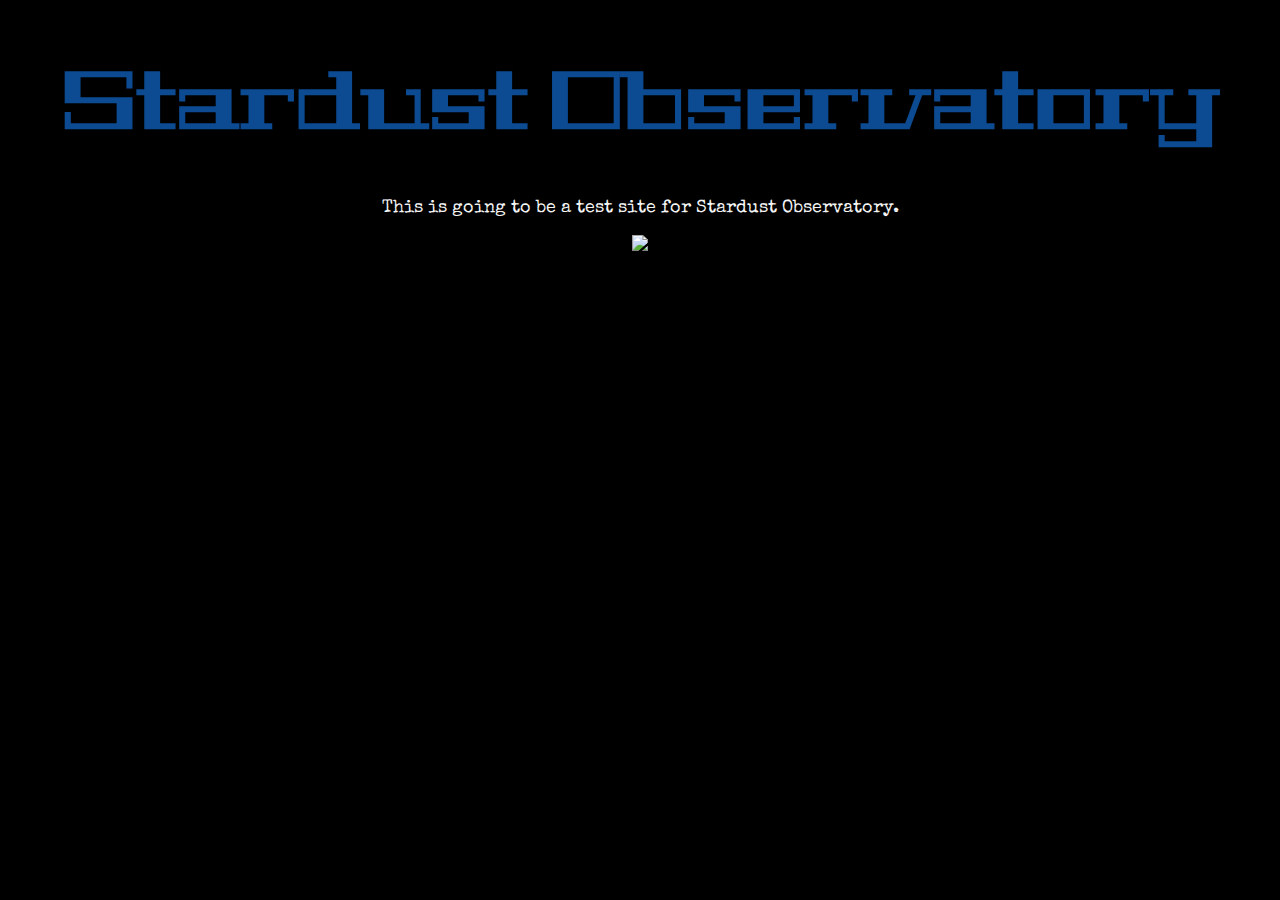
==== Index.html @ ec57492e "Update Index.html" ====
<!DOCTYPE html>
<html lang="en">
<head>
    <link rel="preconnect" href="https://fonts.googleapis.com">
    <link rel="preconnect" href="https://fonts.gstatic.com" crossorigin>
    <link href="https://fonts.googleapis.com/css2?family=Special+Elite&display=swap" rel="stylesheet">
    <link rel="preconnect" href="https://fonts.googleapis.com">
    <link rel="preconnect" href="https://fonts.gstatic.com" crossorigin>
    <link href="https://fonts.googleapis.com/css2?family=Geostar+Fill&display=swap" rel="stylesheet">
    <link href="https://QuaxiTheCat.github.io/index.css" type="text/css" rel="stylesheet">
    <meta charset="UTF-8">
    <meta http-equiv="X-UA-Compatible" content="IE=edge">
    <meta name="viewport" content="width=device-width, initial-scale=1.0">
    <title>Stardust Observatory</title>
</head>
<body>
    <!--Landing Page-->
    <div>
        <center><h1>Stardust Observatory</h1></center>
        <center><p>This is going to be a test site for Stardust Observatory.</p></center>
        <center><img class="center-fit" src="./resources/imgs/CoolCat copy.jpg"></center>
    </div>

</body>
</html>
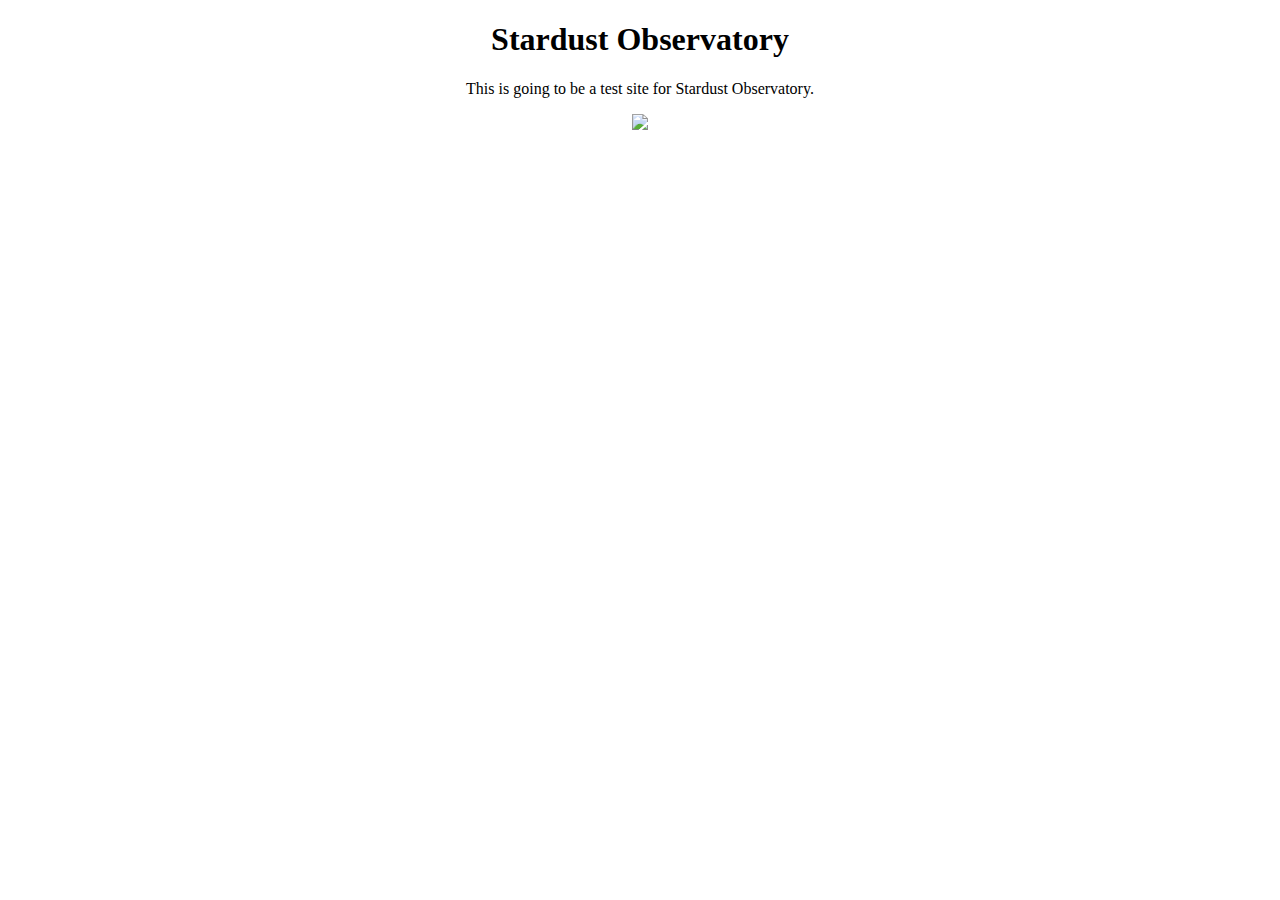
==== commit 03bdb107: "Update Index.html" ====
--- a/Index.html
+++ b/Index.html
@@ -7,7 +7,7 @@
     <link rel="preconnect" href="https://fonts.googleapis.com">
     <link rel="preconnect" href="https://fonts.gstatic.com" crossorigin>
     <link href="https://fonts.googleapis.com/css2?family=Geostar+Fill&display=swap" rel="stylesheet">
-    <link href="https://QuaxiTheCat.github.io/index.css" type="text/css" rel="stylesheet">
+    <link href="https://github.com/QuaxiTheCat/QuaxiTheCat.github.io/blob/ec57492ece04bf6f74e59a9bb0ef2c5d451af8bd/index.css" type="text/css" rel="stylesheet">
     <meta charset="UTF-8">
     <meta http-equiv="X-UA-Compatible" content="IE=edge">
     <meta name="viewport" content="width=device-width, initial-scale=1.0">
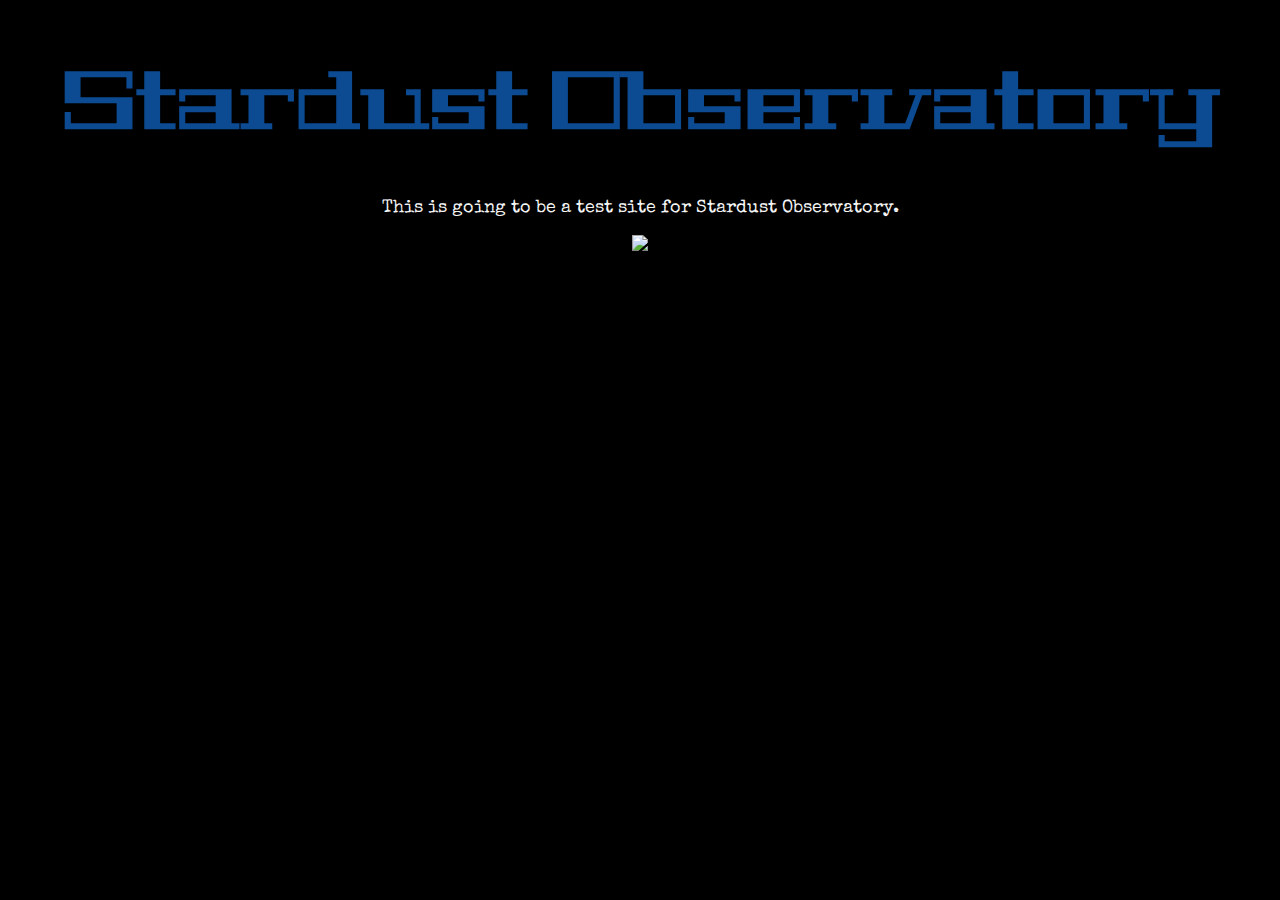
==== commit 1cc46974: "Update Index.html" ====
--- a/Index.html
+++ b/Index.html
@@ -7,7 +7,7 @@
     <link rel="preconnect" href="https://fonts.googleapis.com">
     <link rel="preconnect" href="https://fonts.gstatic.com" crossorigin>
     <link href="https://fonts.googleapis.com/css2?family=Geostar+Fill&display=swap" rel="stylesheet">
-    <link href="https://github.com/QuaxiTheCat/QuaxiTheCat.github.io/blob/ec57492ece04bf6f74e59a9bb0ef2c5d451af8bd/index.css" type="text/css" rel="stylesheet">
+    <link href="index.css" type="text/css" rel="stylesheet">
     <meta charset="UTF-8">
     <meta http-equiv="X-UA-Compatible" content="IE=edge">
     <meta name="viewport" content="width=device-width, initial-scale=1.0">
--- a/index.css
+++ b/index.css
@@ -0,0 +1,18 @@
+
+body {
+    background-color: black;
+}
+
+h1 {
+    font-family: 'Geostar Fill', cursive;
+    color: rgba(15, 94, 185, 0.788);
+    font-size: 80px;
+    font-weight: 900;
+  }
+   
+   
+  p {
+    font-family: 'Special Elite', cursive;;
+    font-size: 18px;
+    color: whitesmoke;
+  }
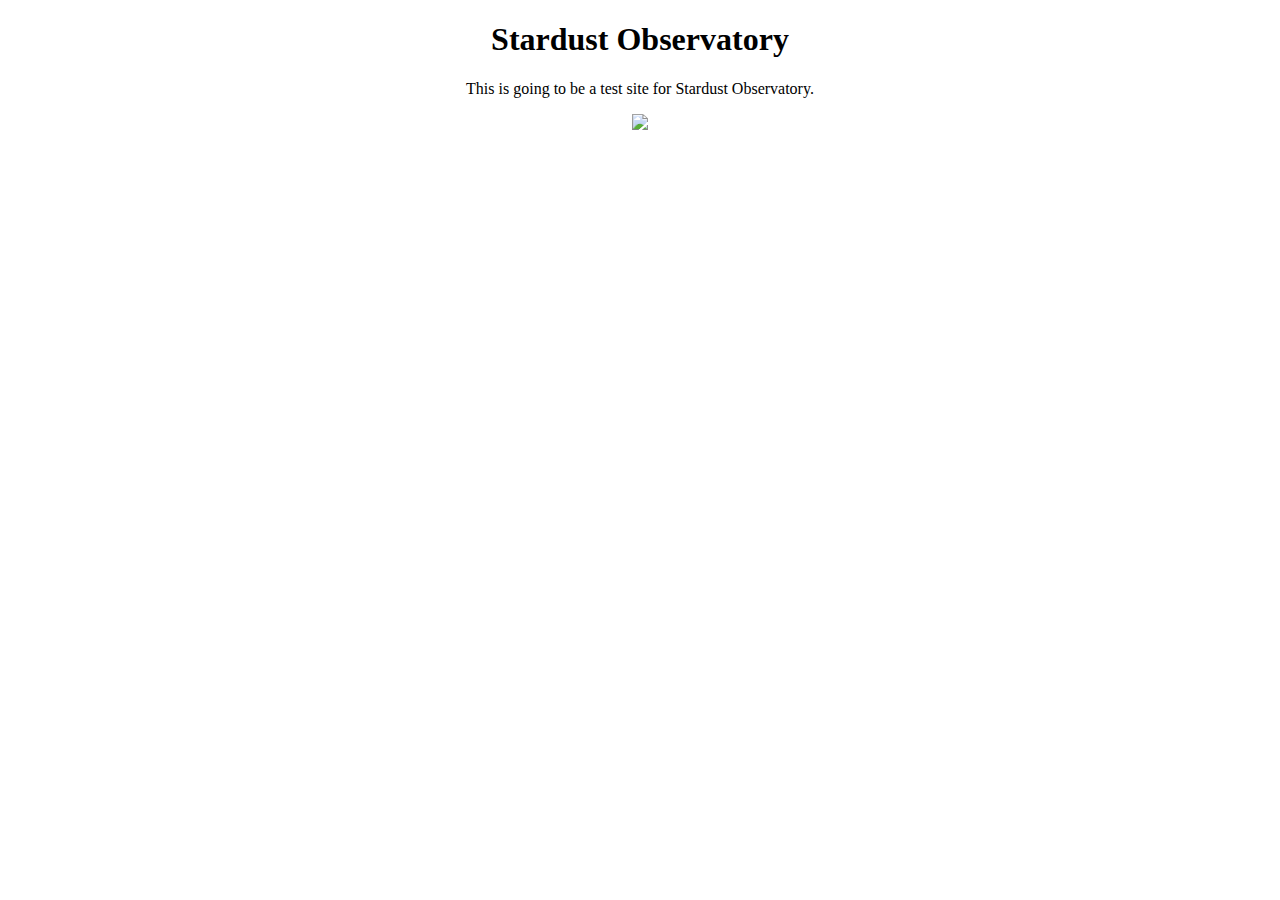
==== commit cbb9085f: "Add files via upload" ====
--- a/Index.html
+++ b/Index.html
@@ -7,7 +7,7 @@
     <link rel="preconnect" href="https://fonts.googleapis.com">
     <link rel="preconnect" href="https://fonts.gstatic.com" crossorigin>
     <link href="https://fonts.googleapis.com/css2?family=Geostar+Fill&display=swap" rel="stylesheet">
-    <link href="index.css" type="text/css" rel="stylesheet">
+    <link href="./resources/css/styles.css" type="text/css" rel="stylesheet">
     <meta charset="UTF-8">
     <meta http-equiv="X-UA-Compatible" content="IE=edge">
     <meta name="viewport" content="width=device-width, initial-scale=1.0">
@@ -22,4 +22,4 @@
     </div>
 
 </body>
-</html>
+</html>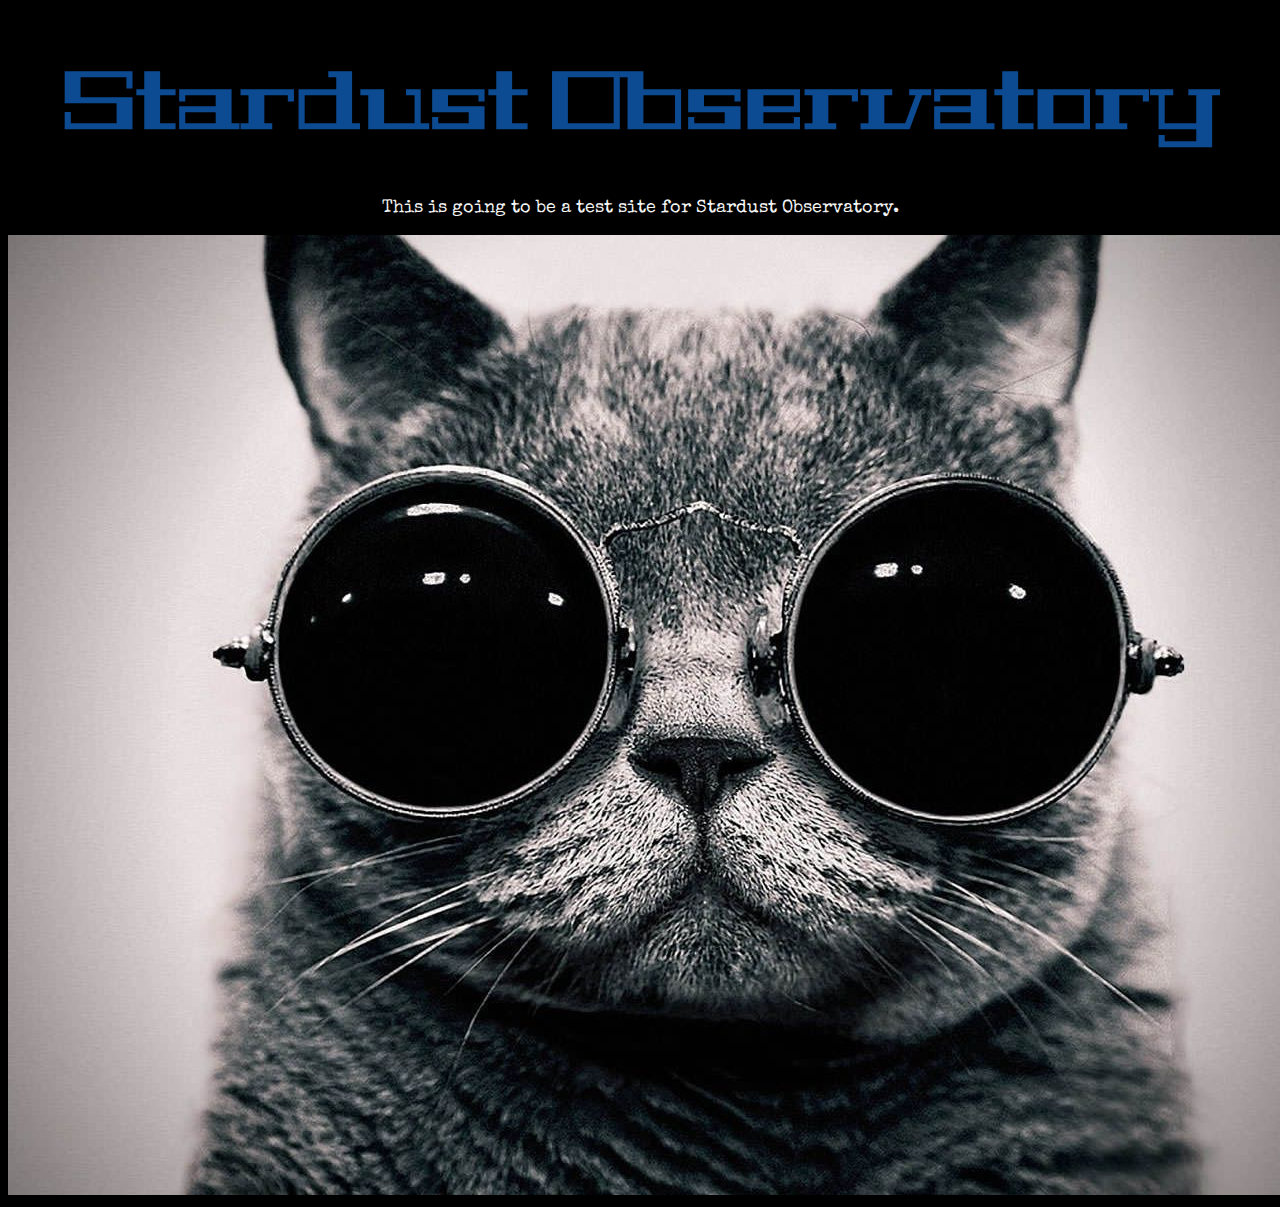
==== commit ab991a93: "Update Index.html" ====
--- a/Index.html
+++ b/Index.html
@@ -7,7 +7,7 @@
     <link rel="preconnect" href="https://fonts.googleapis.com">
     <link rel="preconnect" href="https://fonts.gstatic.com" crossorigin>
     <link href="https://fonts.googleapis.com/css2?family=Geostar+Fill&display=swap" rel="stylesheet">
-    <link href="./resources/css/styles.css" type="text/css" rel="stylesheet">
+    <link href="styles.css" type="text/css" rel="stylesheet">
     <meta charset="UTF-8">
     <meta http-equiv="X-UA-Compatible" content="IE=edge">
     <meta name="viewport" content="width=device-width, initial-scale=1.0">
@@ -18,8 +18,8 @@
     <div>
         <center><h1>Stardust Observatory</h1></center>
         <center><p>This is going to be a test site for Stardust Observatory.</p></center>
-        <center><img class="center-fit" src="./resources/imgs/CoolCat copy.jpg"></center>
+        <center><img class="center-fit" src="CoolCat copy.jpg"></center>
     </div>
 
 </body>
-</html>+</html>
--- a/styles.css
+++ b/styles.css
@@ -0,0 +1,18 @@
+
+body {
+    background-color: black;
+}
+
+h1 {
+    font-family: 'Geostar Fill', cursive;
+    color: rgba(15, 94, 185, 0.788);
+    font-size: 80px;
+    font-weight: 900;
+  }
+   
+   
+  p {
+    font-family: 'Special Elite', cursive;;
+    font-size: 18px;
+    color: whitesmoke;
+  }
